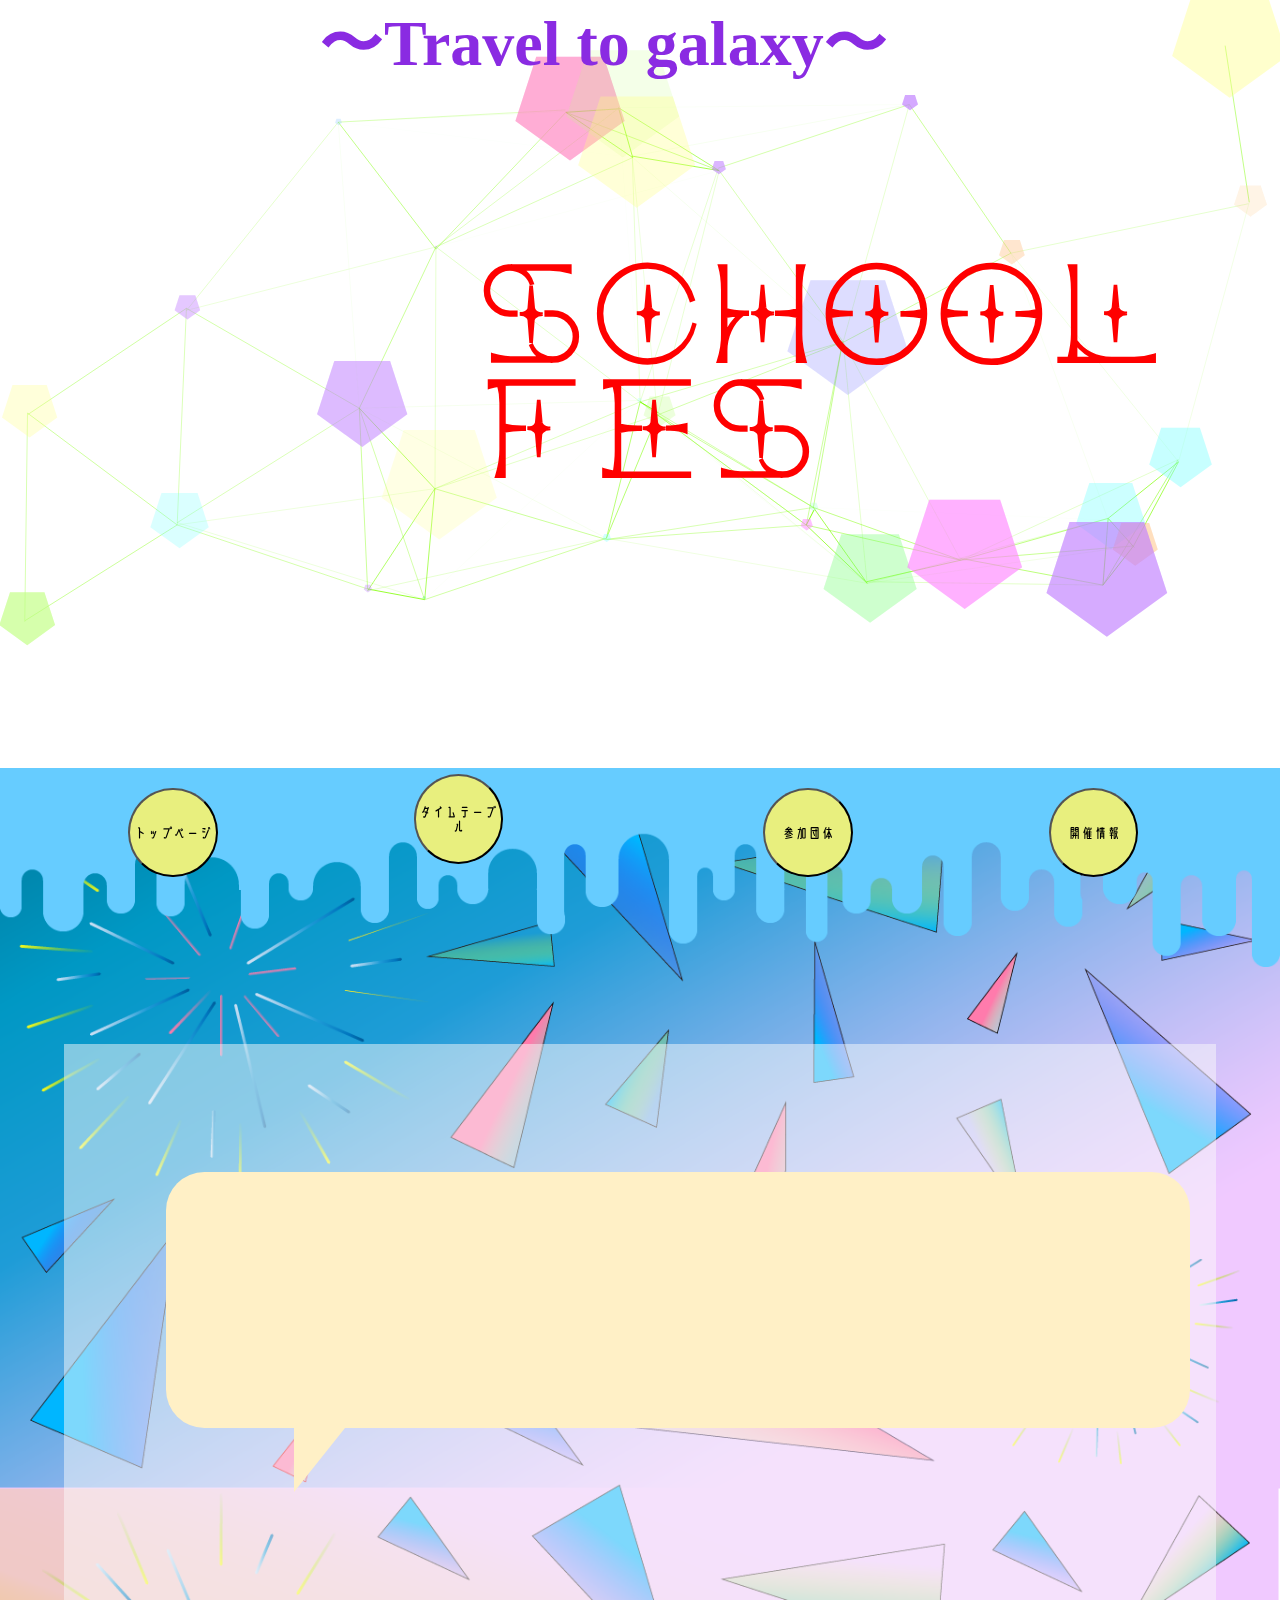
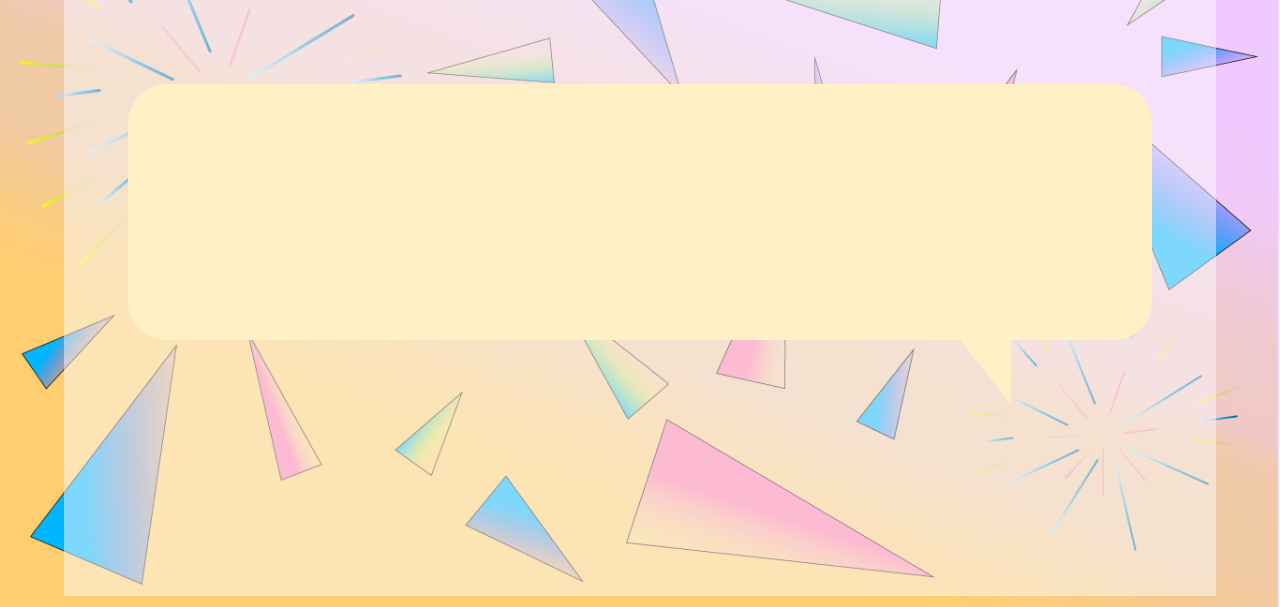
==== index.html @ d556abed "階層構造の変更" ====
<!DOCTYPE html>
<html lang="ja">
<head>
    <meta charset="UTF-8">
    <title>文化祭ホームページ</title>
    <link rel="stylesheet" type="text/css" href="/css/main.css">

<script src="https://code.jquery.com/jquery-1.12.4.min.js" type="text/javascript"></script>
<script type="text/javascript" src="./snowfall.min.js"></script>
<script type="text/javascript">
    $(document).snowfall();
</script>
</head>
<body>
   
<!--    <div id="particles-js"></div>-->
     <script src="/js/particles.js"></script>
<!--    <div class = "top-top">-->
      <section id="square">
    <h1>〜Travel to galaxy〜</h1>
    <h2>School Fes</h2>
  <p id="slideshow1">
   <img src="/SlideShow/IMG_6885.jpeg" alt="画像1" class="active">
   <img src="/SlideShow/IMG_6886.jpeg" alt="画像2">
   <img src="/SlideShow/IMG_6890.jpeg" alt="画像3">
</p>
   <p id="slideshow2">
   <img src="/SlideShow/IMG_6885.jpeg" alt="画像1" class="active">
   <img src="/SlideShow/IMG_6886.jpeg" alt="画像2">
   <img src="/SlideShow/IMG_6890.jpeg" alt="画像3">
</p>
</section>
    
<!--    </div>-->
   <div class = "main">
    <div class= "header">
    <a href = "/index.html"><button type="button" class="top-page">
        トップページ
    </button></a>
    
    <a href="html/time_table.html"><button type="button" class="timetable">
        タイムテーブル
    </button></a>
    
     <a href = "html/sanka_dantai.html"><button type="button" class="sannkadanntai">
        参加団体
    </button></a>
    
    <a href = "html/kaisai_jouhou.html"><button type="button" class="kaisaijouhou">
        開催情報
        </button></a>
   </div>
   <div class = "back">
   <div class = "fukidashi1">
   </div>
   <div class = "fukidashi2">
   </div>
   </div>
   </div>
   
   


<script type="text/javascript">  
   function slideSwitch1() {
   var $active = $('#slideshow1 img.active');

   if ( $active.length == 0 ) $active = $('#slideshow1 img:last');

   var $next =  $active.next().length ? $active.next()
      : $('#slideshow1 img:first');

   $active.addClass('last-active');

   $next.css({opacity: 0.0})
      .addClass('active')
      .animate({opacity: 1.0}, 1000, function() {
           $active.removeClass('active last-active');
      });
}
 
    function slideSwitch2() {
   var $active = $('#slideshow2 img.active');

   if ( $active.length == 0 ) $active = $('#slideshow2 img:last');

   var $next =  $active.next().length ? $active.next()
      : $('#slideshow2 img:first');

   $active.addClass('last-active');

   $next.css({opacity: 0.0})
      .addClass('active')
      .animate({opacity: 1.0}, 1000, function() {
           $active.removeClass('active last-active');
      });
}
$(function() {
   setInterval( "slideSwitch1()", 3000 );
});
    
$(function() {
   setInterval( "slideSwitch2()", 3000 );
});



    
    particlesJS("square",
  {
    "particles": {
      //シェイプ数
      "number": {
        //要素内に表示するシェイプの数
        "value": 30,
        "density": {
          //シェイプ表示間隔設定
          "enable": true,
          //シェイプ表示間隔指定
          "value_area": 1000
        }
      },
      //シェイプ色
      "color": {
        "value": ["#ff7fbf", "#ff7fff", "#bf7fff", "#ff7f7f", "#7f7fff", "#7fbfff", "#7fffff", "#7fffbf", "#7fff7f", "#bfff7f", "#ffff7f", "#ffbf7f"]
      },

      //シェイプの設定
      "shape": {
        //シェイプ形
        "type": "polygon", //circle, edge, triangle, polygon, star, image 複数指定["circle", "triangle", "image"]

        //シェイプボーダー設定
        "stroke": {
          //ボーダー幅
          "width": 0,
          //ボーダー色
          "color": "#0000FF"
        },
        
        //シェイプの形でpolygonを指定した場合
        "polygon": {
          //ポリゴン角数指定
          "nb_sides": 5
        },

        //シェイプの形でimageを指定した場合
        "image": {
          //画像パス
          "src": "img/github.svg",
          //画像幅
          "width": 100,
          //画像高
          "height": 100
        }
      },

      //シェイプ透過率指定
      "opacity": {
        //透過率指定
        "value": 0.5,
        //ランダム設定
        "random": true, //true:有効, false:無効

        //透過アニメーション設定
        "anim": {
          //アニメーション設定
          "enable": true, //true:有効, false:無効
          //アニメーション速度
          "speed": 1,
          //アニメーション最小透過率
          "opacity_min": 0.1,
          //アニメーション同期
          "sync": false //true:有効, false:無効
        }
      },

      //シェイプサイズ
      "size": {
        //シェイプサイズ指定
        "value": 50,
        //ランダムサイズ
        "random": true, //true:有効, false:無効
        //サイズアニメーション設定
        "anim": {
          //アニメーション設定
          "enable": true, //true:有効, false:無効
          //アニメーション速度
          "speed": 10,
          //アニメーション最小サイズ,
          "size_min": 1,
          //アニメーション同期設定
          "sync": false //true:有効, false:無効
        }
      },

      //シェイプを線で繋ぐか
      "line_linked": {
        //線の設定
        "enable": true, //true:有効, false:無効
        //線の間隔
        "distance": 300,
        //線の色
        "color": "#7FFF00",
        //線の透過率
        "opacity": 1,
        //線の幅
        "width": 1
      },
      
      //シェイプの動きの設定
      "move": {
        //動きを制御するか
        "enable": true, //true:有効, false:無効
        //動く速度
        "speed": 3.5,
        //動く方向
        "direction": "top", //none, top, top-right, right, bottom-right, bottom, bottom-left, left, top-left
        //ランダム設定
        "random": false, //true:有効, false:無効
        //静止状態にする
        "straight": false, //true:有効, false:無効
        //シェイプの動き
        "out_mode": "bounce", //ボックス内で動かす bounce ボックス外に逃がす out
        "attract": {
          "enable": true,
          "rotateX": 1000,
          "rotateY": 1000
        }
      }
    },
  
    "interactivity": {
      "detect_on": "canvas",

      //マウスイベント設定
      "events": {
        //マウスオーバー時の処理
        "onhover": {
          "enable": true, //true:有効, false:無効
          "mode": "bubble" //grad:付近のシェイプと線を繋ぐ, bubble:拡大, repulse:拒絶
        },

        //クリック時の処理処理
        "onclick": {
          //クリック時の処理
          "enable": true, //true:有効, false:無効
          //クリック時の処理
          "mode": "push" //push:追加, remove:削除, bubble:拡大, repulse:拒絶
        },
        "resize": true
      },
      
      //以下でマウスイベント発生時の詳細値を設定
      "modes": {
        "grab": {
          "distance": 300,
          "line_linked": {
            "opacity": 1
          }
        },
        "bubble": {
          "distance": 100,
          "size": 7.5,
          "duration": 2,
          "opacity": 8,
          "speed": 3
        },
        "repulse": {
          "distance": 1
        },
        "push": {
          "particles_nb": 4
        },
        "remove": {
          "particles_nb": 2
        }
      }
    },
    //Retina Display対応
    "retina_detect": true, //true:有効, false:無効
  }
);
</script>
</body>
</html>
---- css/main.css ----
*{
    margin: 0;
    padding: 0;
}

body{
    width: 100%;
    height: 100%;
    margin: 0;
}

@font-face {
font-family: 'suushiki.wolf';
  src: url('/fonts/Planetarium 3.otf');
}
@font-face {
font-family: 'rondeB';
  src: url('/fonts/Ronde-B_square.otf');
}
/*
.top-top{
    background-image: url(/1x/cool-background.png);
    width: 100%;
    height: auto;
    background-size: 100%;
    background-repeat: no-repeat;
    position: relative;
    display: block;
    content: "";
    padding-top: 50%;
    position: relative;
    overflow: scroll;
}
*/

/*
#particles-js{
    position: fixed;
  width: 100%;
  height: 100%;
  z-index: -1;
}
*/
/*
.top-top::before {
	display:block;
	content:"";
	padding-top:  50%; 
}
*/

#square{
    height: 60vw;
    position: relative;
}

h1 {
    font-size: 5vw;
    font-family: fantasy;
    color: blueviolet;
    position: relative;
    left: 25%;
    position: absolute;
    top: 0px;
}

h2{
    font-size: 9vw;
    font-family: cursive;
    color: red;
    position: relative;
    left: 37vw;
    position: absolute;
    top: 20vw;
    font-family: "suushiki.wolf";
}

#slideshow1 {
   position: absolute;
   width:  267px; /* 画像の横幅に合わせて記述 */
   height: 179px;/* 画像の高さに合わせて記述 */
   top: 60%;
   left: 5%;
   
}
#slideshow1 img {
   position: absolute;
   top: 0;
   left:0;
   z-index: 8;
   opacity: 0.0;
   display: inline-block;
   border-radius: 50%;
   width: 18vw;
   height: 18vw;
}
#slideshow1 img.active {
   z-index: 10;
   opacity: 1.0;
}
#slideshow1 img.last-active {
   z-index: 9;
   border-radius: 50%;
}
   
#slideshow2 {
   position: absolute;
   width:  267px; /* 画像の横幅に合わせて記述 */
   height: 179px;/* 画像の高さに合わせて記述 */
   top: 3%;
   left: 80%;
   
}
#slideshow2 img {
   position: absolute;
   top: 0;
   left:0;
   z-index: 8;
   opacity: 0.0;
   display: inline-block;
   border-radius: 50%;
   width: 18vw;
   height: 18vw;
}
#slideshow2 img.active {
   z-index: 10;
   opacity: 1.0;
}
#slideshow2 img.last-active {
   z-index: 9;
   border-radius: 50%;
}


.main{
/*    padding-bottom: 100%;*/
    background-image: url(/1x/background.png);
    width: 100%;
    height: 112.44vw;
    background-size: 100%;
    background-repeat: no-repeat;
    position: relative;
    margin-bottom: 0px;
/*    overflow: scroll;*/
}

.header{
    padding-bottom: 14%;
    background-image: url(/1x/headernew.png);
    position: sticky;
    top: 0px;
    background-size: 100%;
    background-repeat: no-repeat;
    z-index: 100;
}

button.top-page{
    position: relative;
    width: 7vw;
    top: 1vw;
    left: 10vw;
    height: 7vw;
    z-index: 150;
    background-color: #e8ef7e;
    border-radius: 50%;
    -webkit-border-radius: 50%;
    -moz-border-radius: 50%;
    font-family: "rondeB";
}


button.timetable{
    position: relative;
    width: 7vw;
    top: 0.5vw;
    left: 25vw;
    height: 7vw;
    z-index: 150;
    background-color: #e8ef7e;
    border-radius: 50%;
    -webkit-border-radius: 50%;
    -moz-border-radius: 50%;
    font-family: "rondeB";
}

button.sannkadanntai{
    position: relative;
    width: 7vw;
    top: 1vw;
    left: 45vw;
    height: 7vw;
    z-index: 150;
    background-color: #e8ef7e;
    border-radius: 50%;
    -webkit-border-radius: 50%;
    -moz-border-radius: 50%;
    font-family: "rondeB";
}

button.kaisaijouhou{
    position: relative;
    width: 7vw;
    top: 1vw;
    left: 60vw;
    height: 7vw;
    z-index: 150;
    background-color: #e8ef7e;
    border-radius: 50%;
    -webkit-border-radius: 50%;
    -moz-border-radius: 50%;
    font-family: "rondeB";
}

.back{
    background-color: aliceblue;
    position: relative;
    width: 90vw;
    height: 90vw;
    left: 5vw;
    background: rgba(250,250,250,0.5);
    z-index: 90;
}

.fukidashi1{
    background-color: #fff0c6;
    position: relative;
    width: 80vw;
    height: 20vw;
    left: 8vw;
    top: 10vw;
    z-index: 80;
    border-radius: 3vw;
}

.fukidashi1::before{
    content: "";
    position: absolute;
    display: block;
    width: 0;
    height: 0;
    left: 10vw;
    bottom: -5vw;
    border-top: 5vw solid #fff0c6;
    border-right: 4vw solid transparent;
    border-left: 0vw solid transparent;
}

.fukidashi2{
    background-color: #fff0c6;
    position: relative;
    width: 80vw;
    height: 20vw;
    left: 5vw;
    top: 30vw;
    z-index: 80;
    border-radius: 3vw;
}

.fukidashi2::before{
    content: "";
    position: absolute;
    display: block;
    width: 0;
    height: 0;
    left: 65vw;
    bottom: -5vw;
    border-top: 5vw solid #fff0c6;
    border-right: 0vw solid transparent;
    border-left: 4vw solid transparent;
}
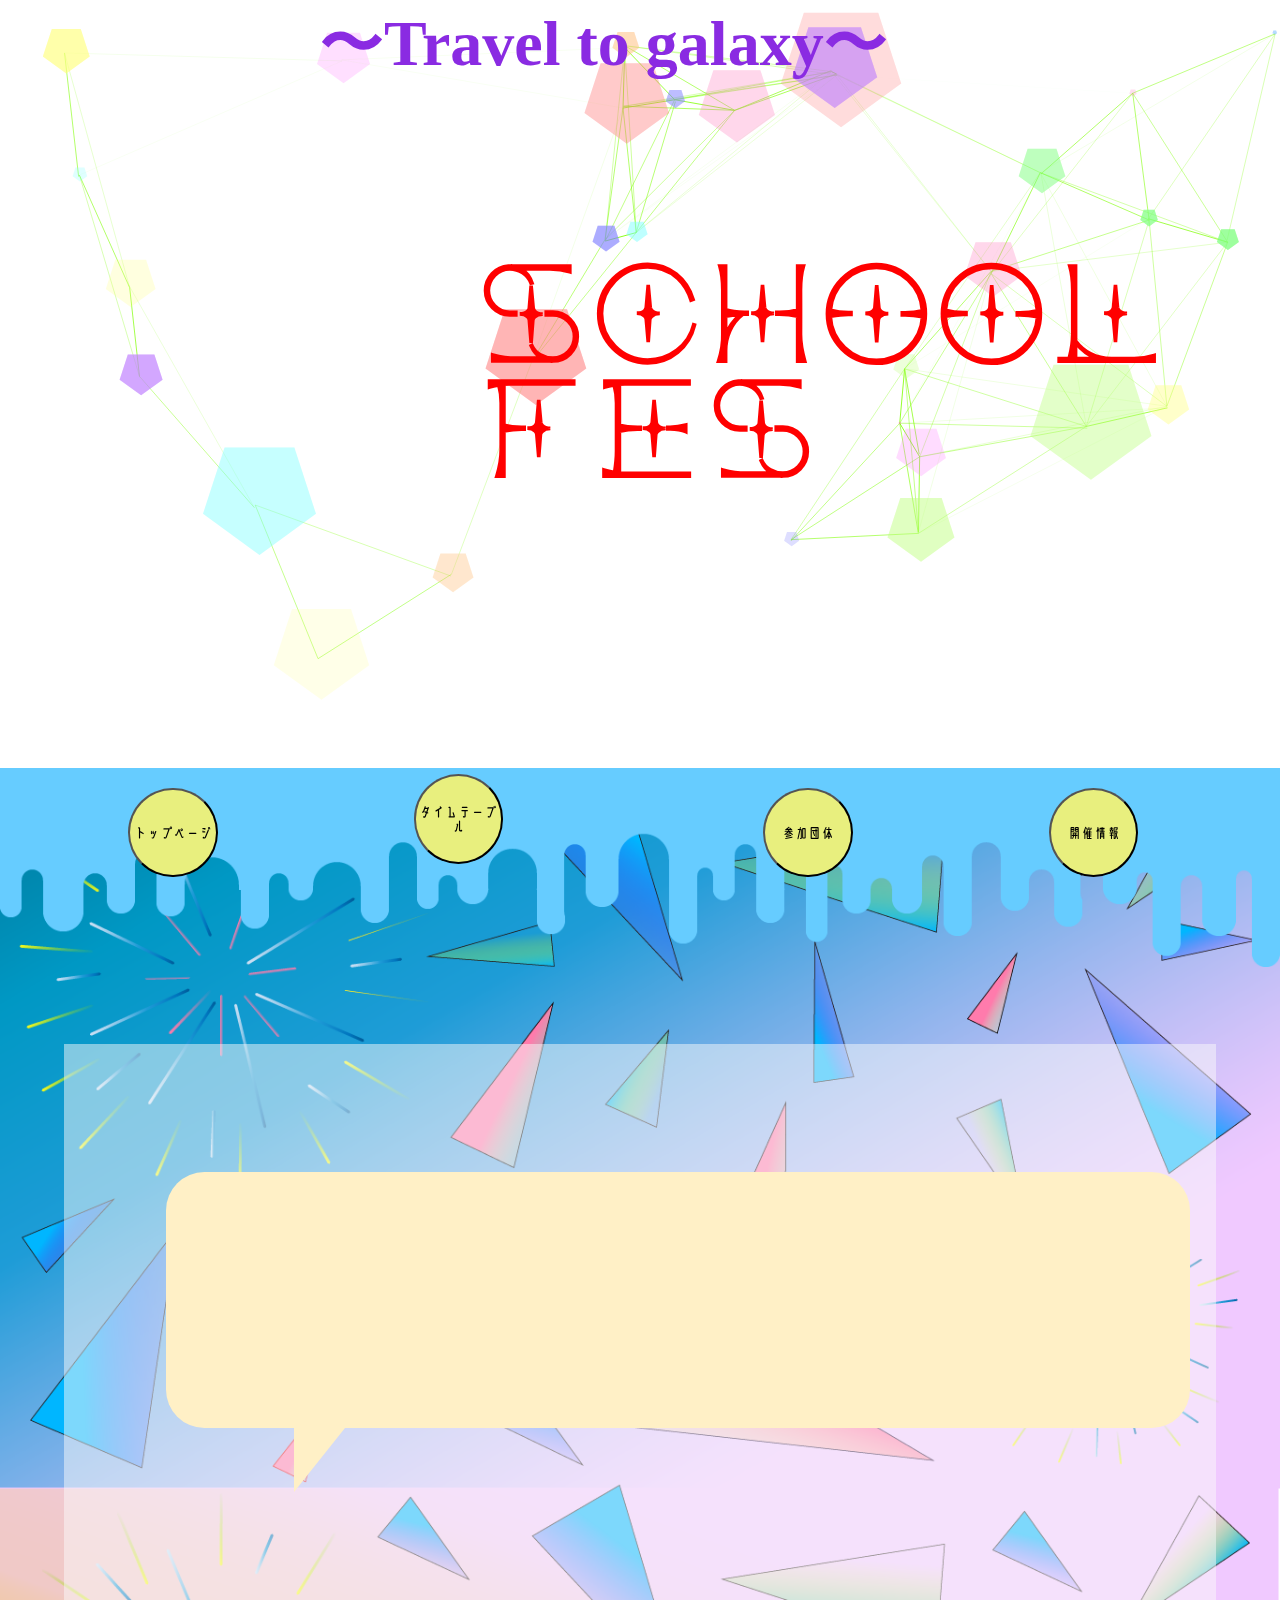
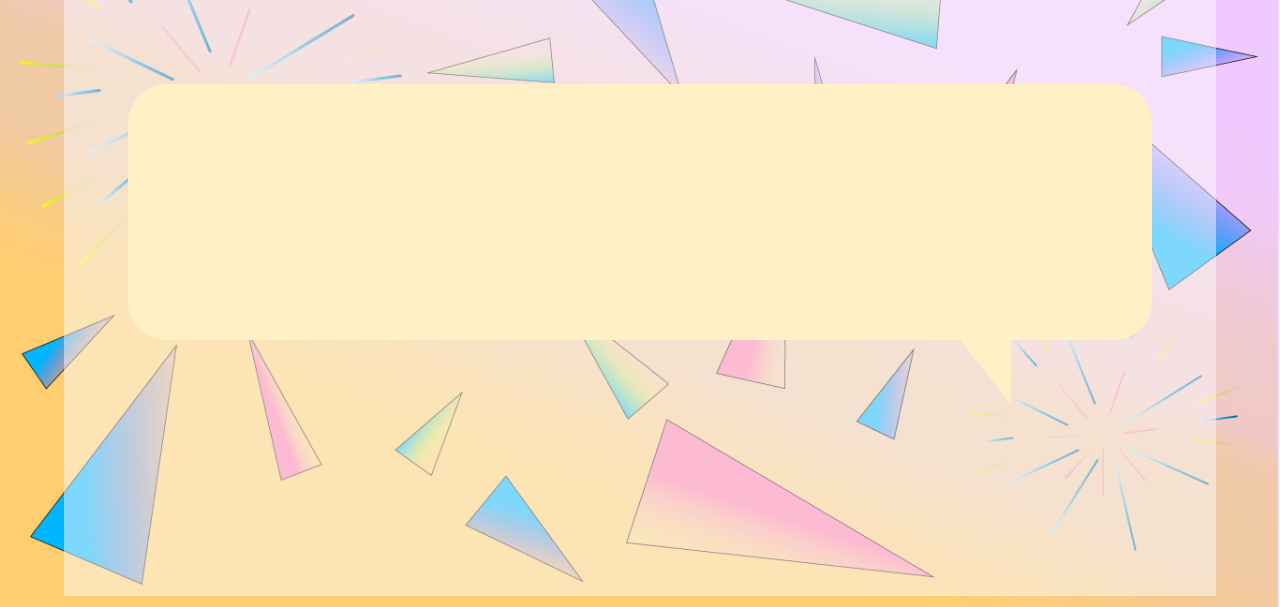
==== commit ce2ccaf7: "エラーの解消" ====
--- a/index.html
+++ b/index.html
@@ -103,8 +103,6 @@
    setInterval( "slideSwitch2()", 3000 );
 });
 
-
-
     
     particlesJS("square",
   {
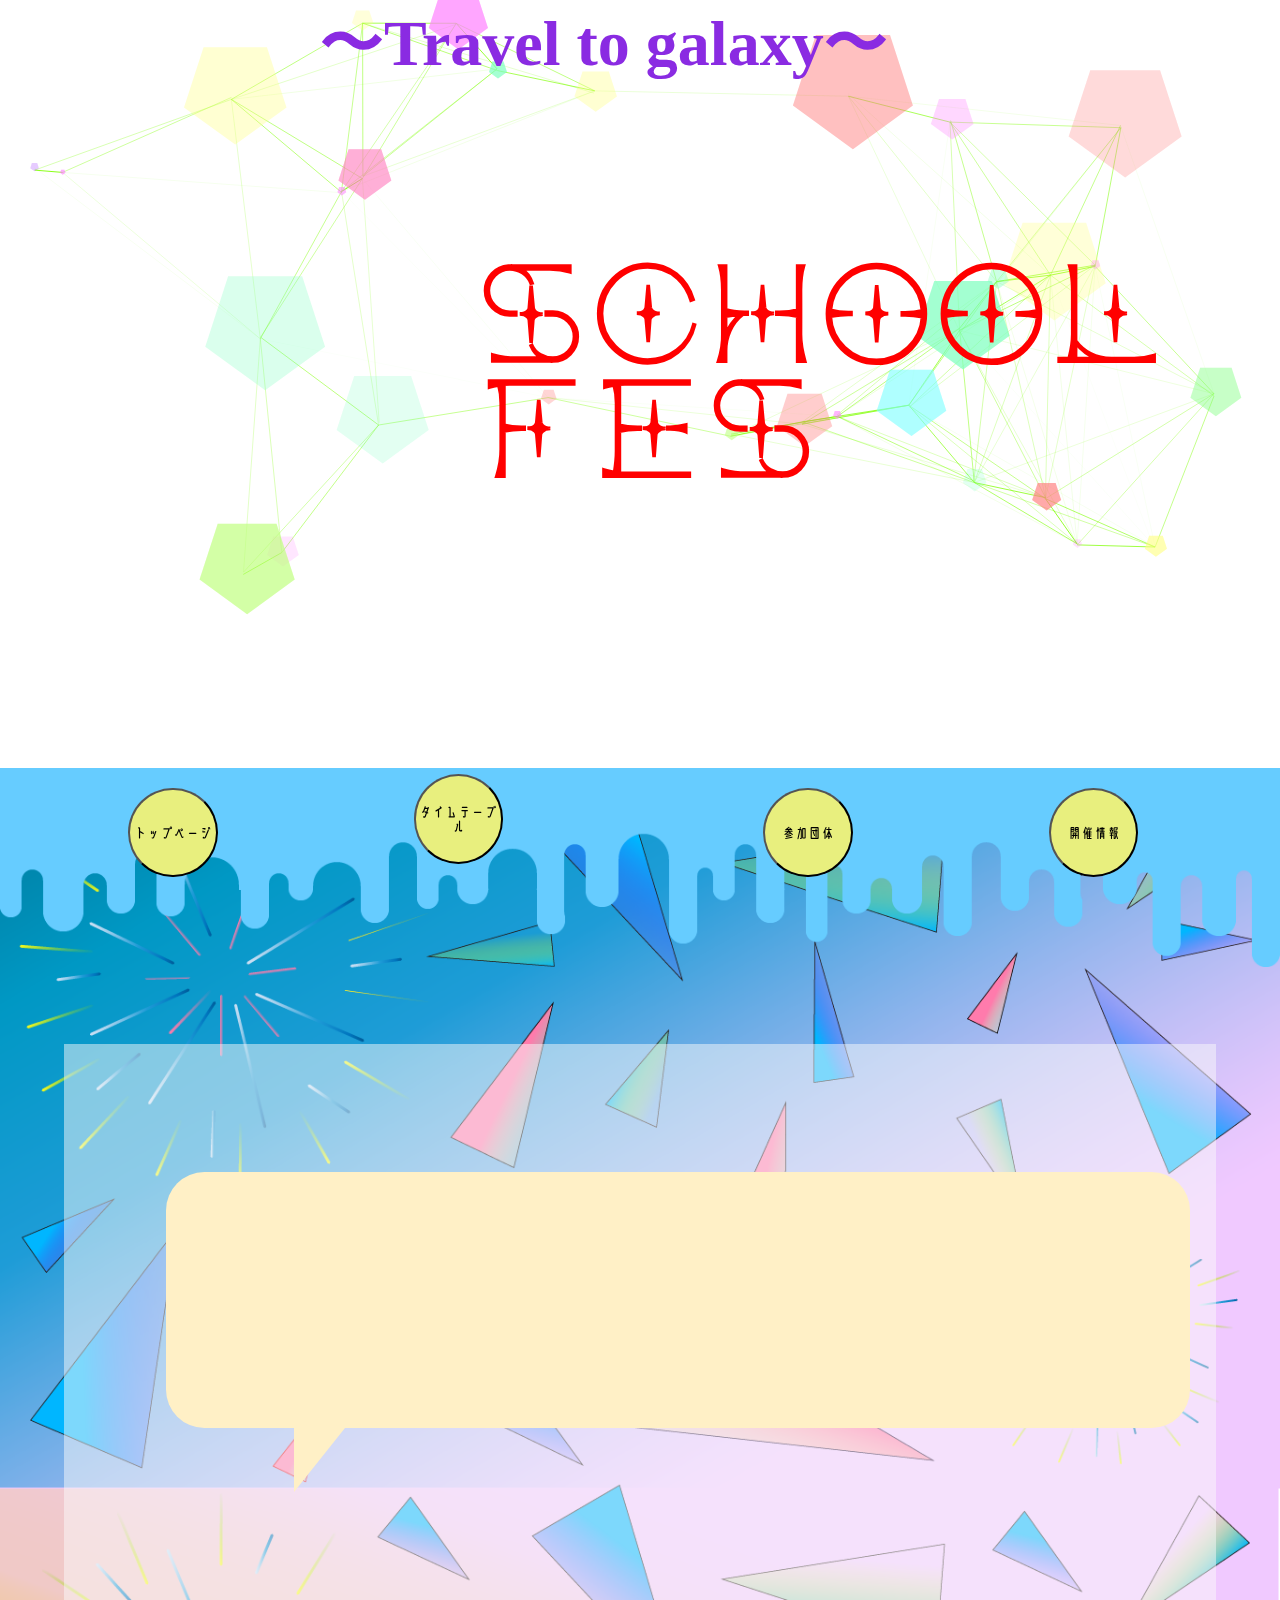
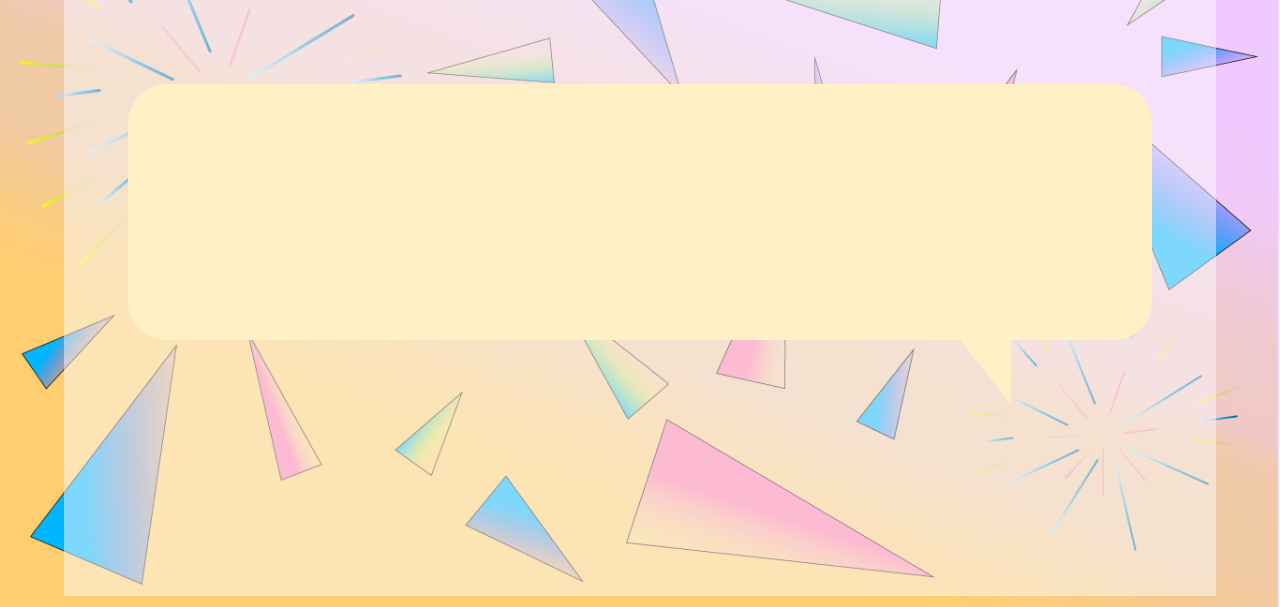
==== commit 9d7dcdd0: "階層構造の変更" ====
--- a/index.html
+++ b/index.html
@@ -3,7 +3,7 @@
 <head>
     <meta charset="UTF-8">
     <title>文化祭ホームページ</title>
-    <link rel="stylesheet" type="text/css" href="/css/main.css">
+    <link rel="stylesheet" type="text/css" href="css/main.css">
 
 <script src="https://code.jquery.com/jquery-1.12.4.min.js" type="text/javascript"></script>
 <script type="text/javascript" src="./snowfall.min.js"></script>
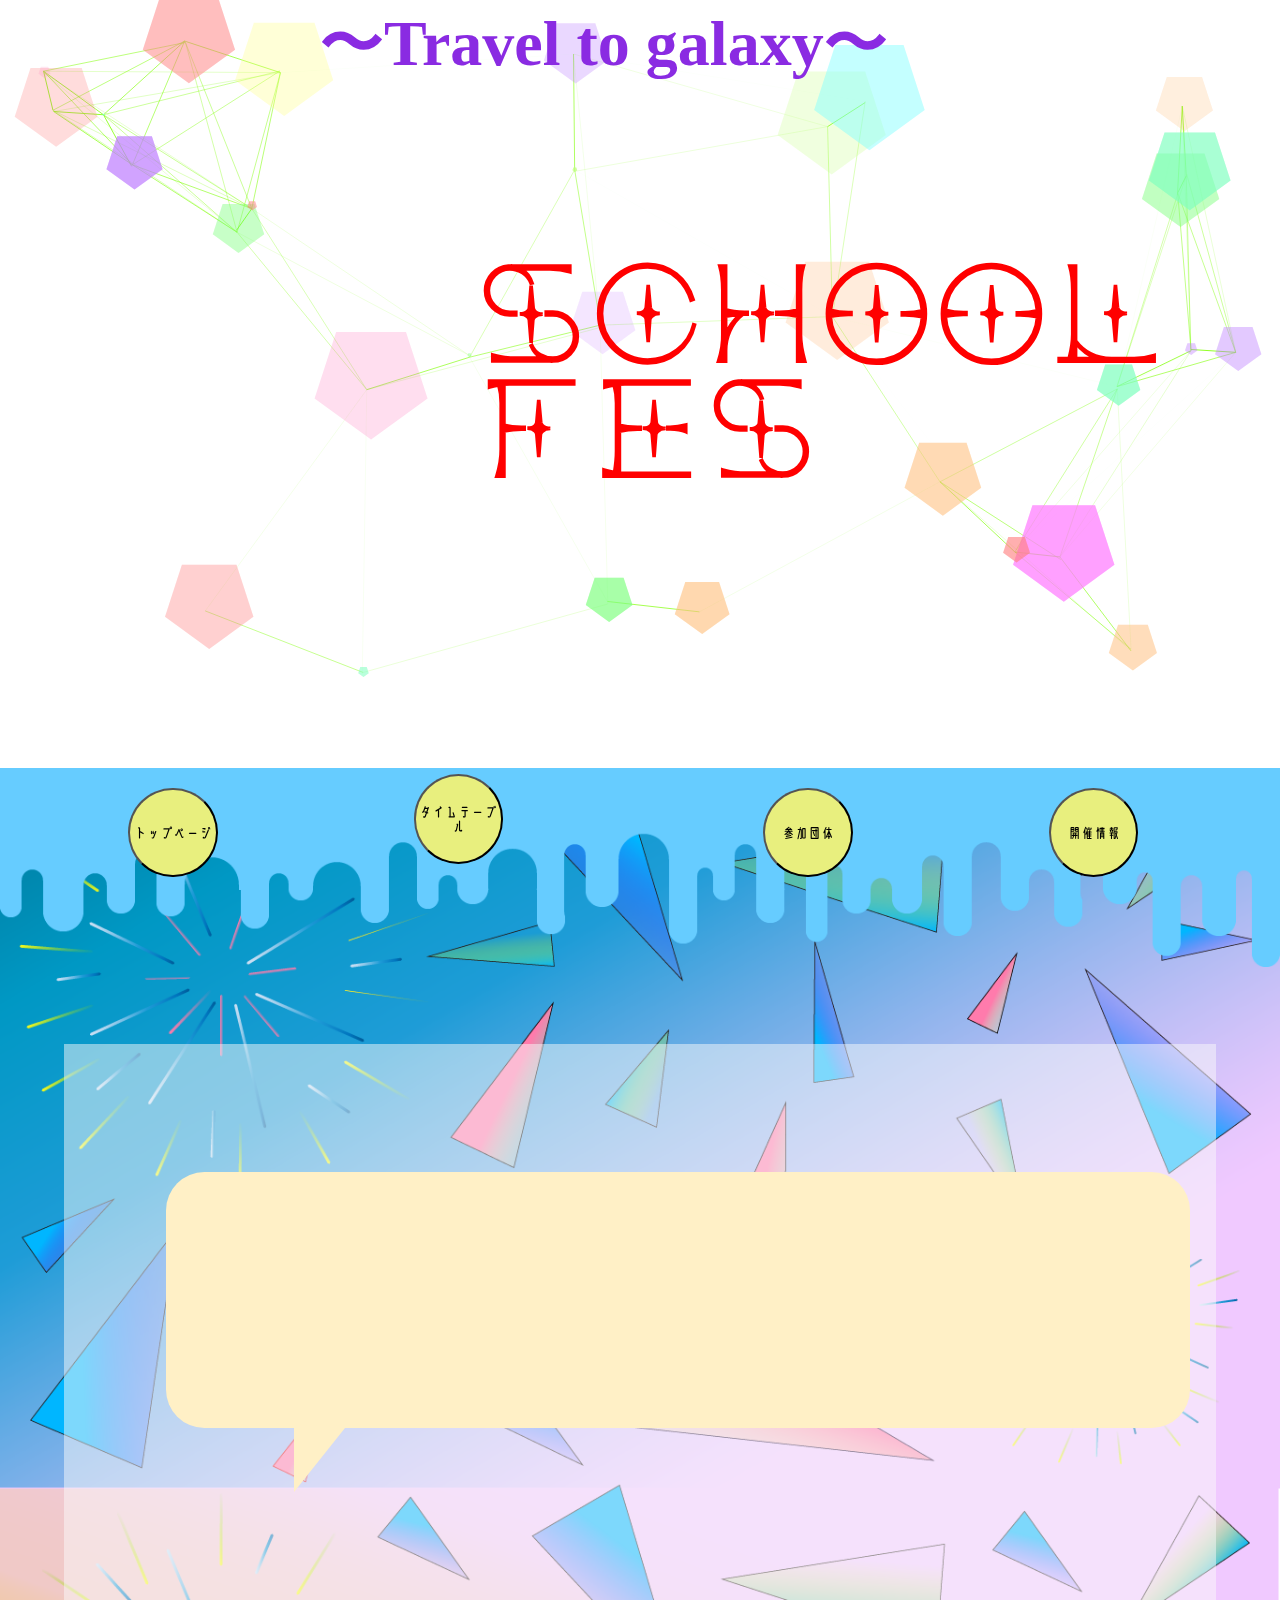
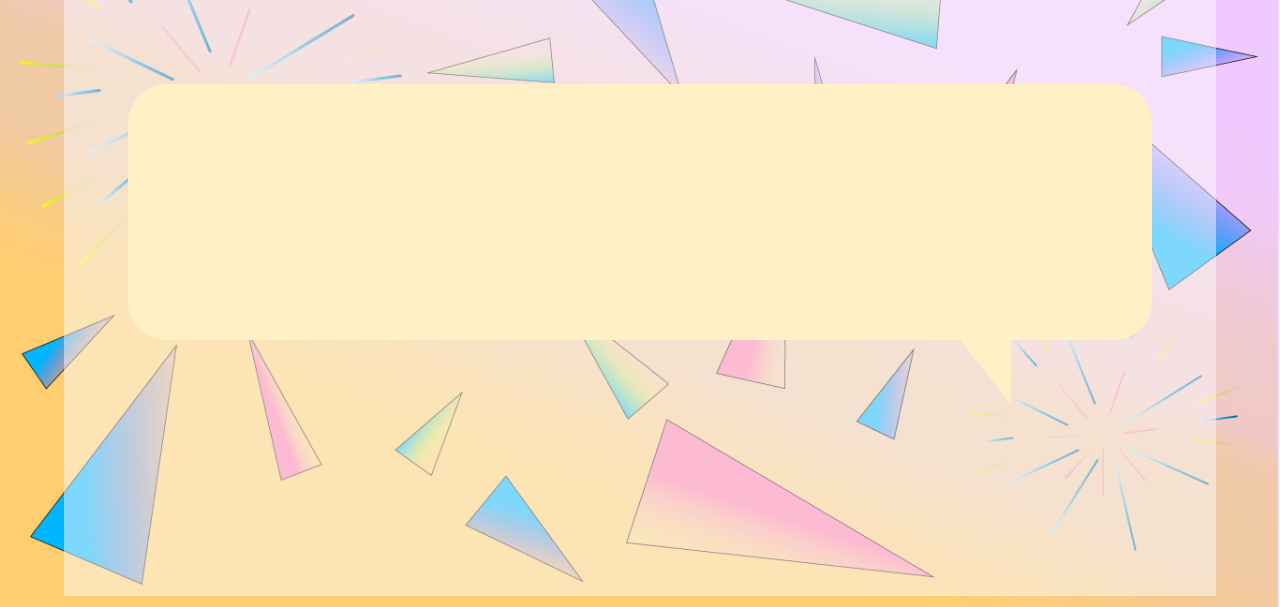
==== commit 9c926925: "階層構造の変更" ====
--- a/index.html
+++ b/index.html
@@ -6,7 +6,7 @@
     <link rel="stylesheet" type="text/css" href="css/main.css">
 
 <script src="https://code.jquery.com/jquery-1.12.4.min.js" type="text/javascript"></script>
-<script type="text/javascript" src="./snowfall.min.js"></script>
+<script type="text/javascript" src="snowfall.min.js"></script>
 <script type="text/javascript">
     $(document).snowfall();
 </script>
--- a/css/main.css
+++ b/css/main.css
@@ -17,37 +17,7 @@
 font-family: 'rondeB';
   src: url('/fonts/Ronde-B_square.otf');
 }
-/*
-.top-top{
-    background-image: url(/1x/cool-background.png);
-    width: 100%;
-    height: auto;
-    background-size: 100%;
-    background-repeat: no-repeat;
-    position: relative;
-    display: block;
-    content: "";
-    padding-top: 50%;
-    position: relative;
-    overflow: scroll;
-}
-*/
-
-/*
-#particles-js{
-    position: fixed;
-  width: 100%;
-  height: 100%;
-  z-index: -1;
-}
-*/
-/*
-.top-top::before {
-	display:block;
-	content:"";
-	padding-top:  50%; 
-}
-*/
+
 
 #square{
     height: 60vw;
@@ -134,7 +104,7 @@
 
 .main{
 /*    padding-bottom: 100%;*/
-    background-image: url(/1x/background.png);
+    background-image: url(../1x/background.png);
     width: 100%;
     height: 112.44vw;
     background-size: 100%;
@@ -146,7 +116,7 @@
 
 .header{
     padding-bottom: 14%;
-    background-image: url(/1x/headernew.png);
+    background-image: url(../1x/headernew.png);
     position: sticky;
     top: 0px;
     background-size: 100%;
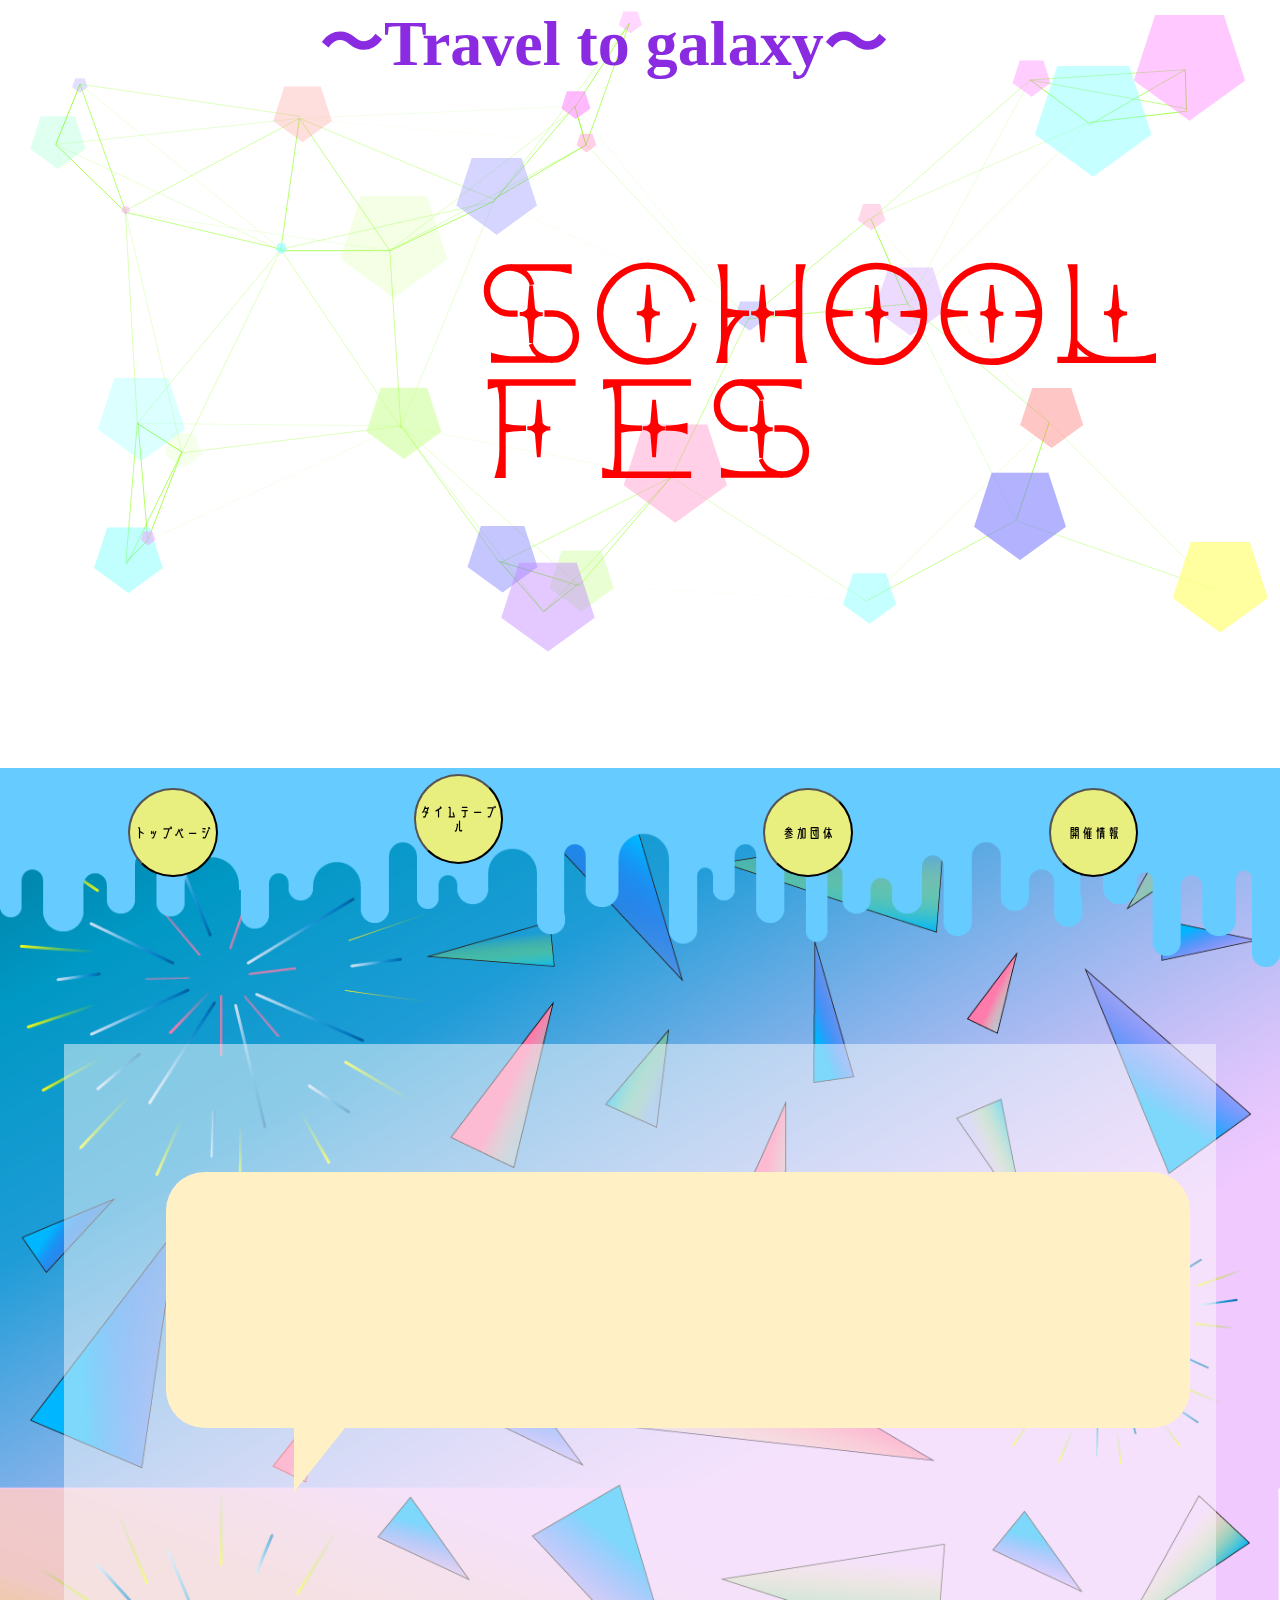
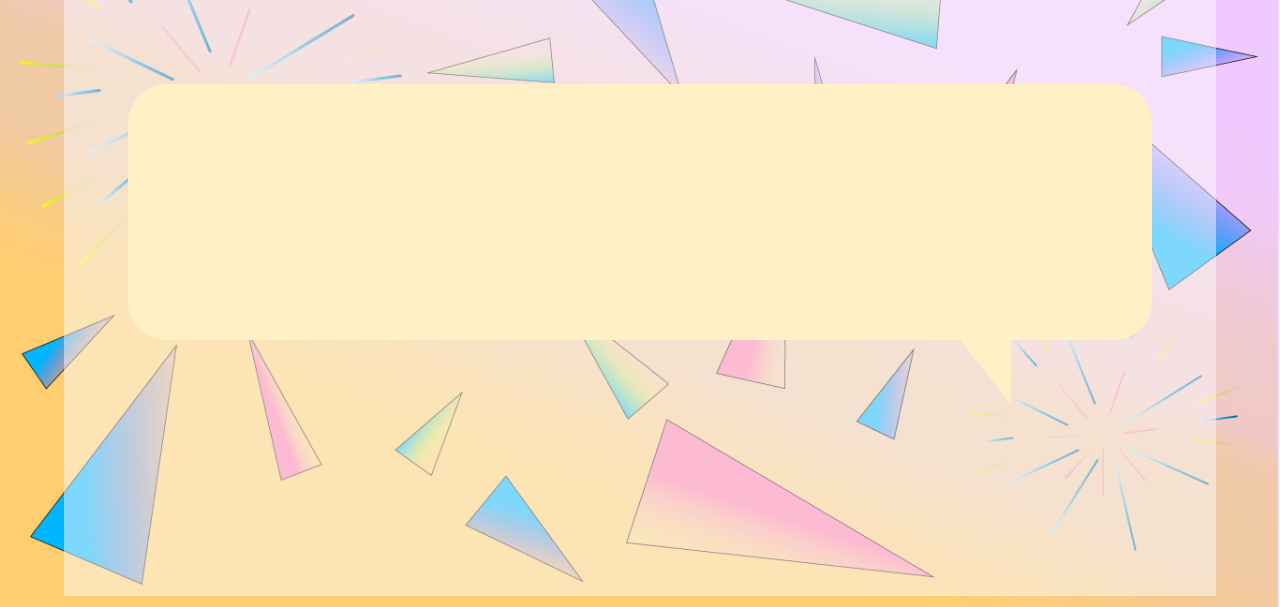
==== commit 044a20fa: "階層構造の変更" ====
--- a/index.html
+++ b/index.html
@@ -6,7 +6,7 @@
     <link rel="stylesheet" type="text/css" href="css/main.css">
 
 <script src="https://code.jquery.com/jquery-1.12.4.min.js" type="text/javascript"></script>
-<script type="text/javascript" src="snowfall.min.js"></script>
+<script type="text/javascript" src="js/snowfall.min.js"></script>
 <script type="text/javascript">
     $(document).snowfall();
 </script>
@@ -20,14 +20,14 @@
     <h1>〜Travel to galaxy〜</h1>
     <h2>School Fes</h2>
   <p id="slideshow1">
-   <img src="/SlideShow/IMG_6885.jpeg" alt="画像1" class="active">
-   <img src="/SlideShow/IMG_6886.jpeg" alt="画像2">
-   <img src="/SlideShow/IMG_6890.jpeg" alt="画像3">
+   <img src="SlideShow/IMG_6885.jpeg" alt="画像1" class="active">
+   <img src="SlideShow/IMG_6886.jpeg" alt="画像2">
+   <img src="SlideShow/IMG_6890.jpeg" alt="画像3">
 </p>
    <p id="slideshow2">
-   <img src="/SlideShow/IMG_6885.jpeg" alt="画像1" class="active">
-   <img src="/SlideShow/IMG_6886.jpeg" alt="画像2">
-   <img src="/SlideShow/IMG_6890.jpeg" alt="画像3">
+   <img src="SlideShow/IMG_6885.jpeg" alt="画像1" class="active">
+   <img src="SlideShow/IMG_6886.jpeg" alt="画像2">
+   <img src="SlideShow/IMG_6890.jpeg" alt="画像3">
 </p>
 </section>
     
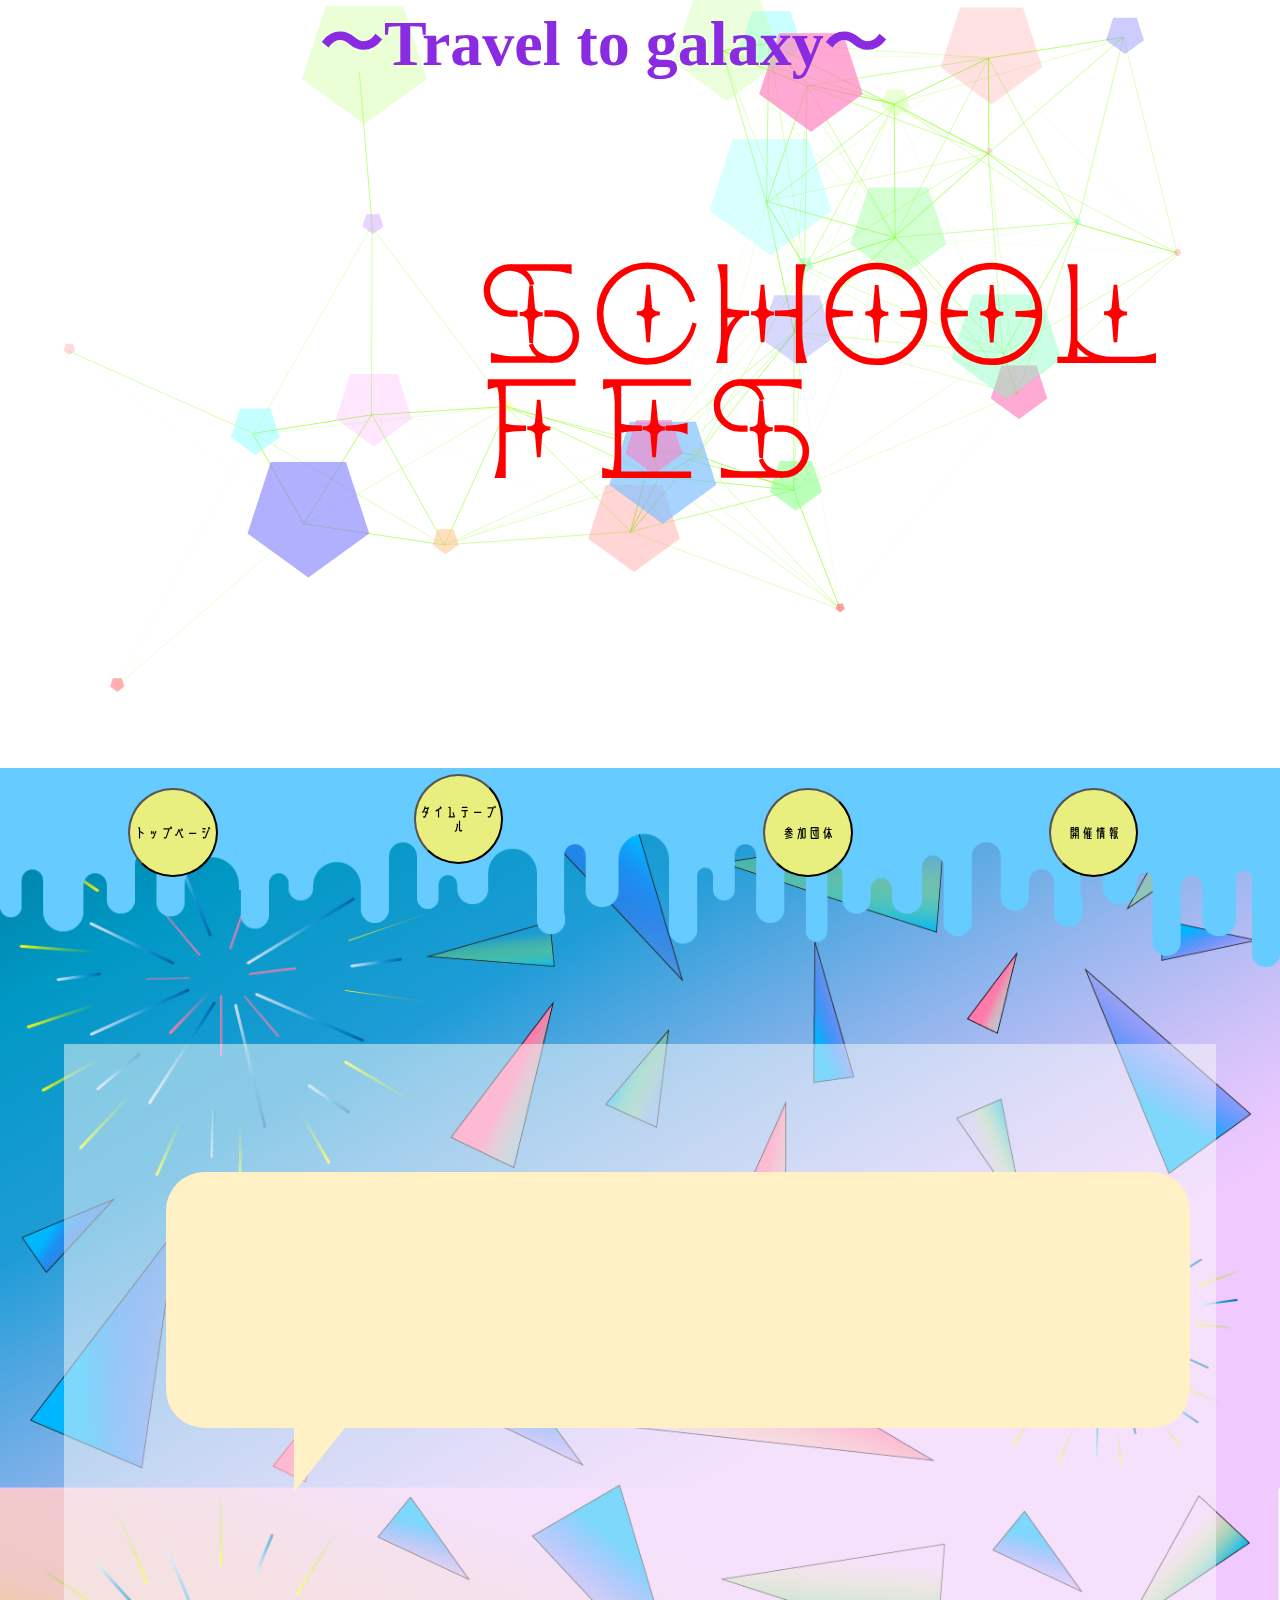
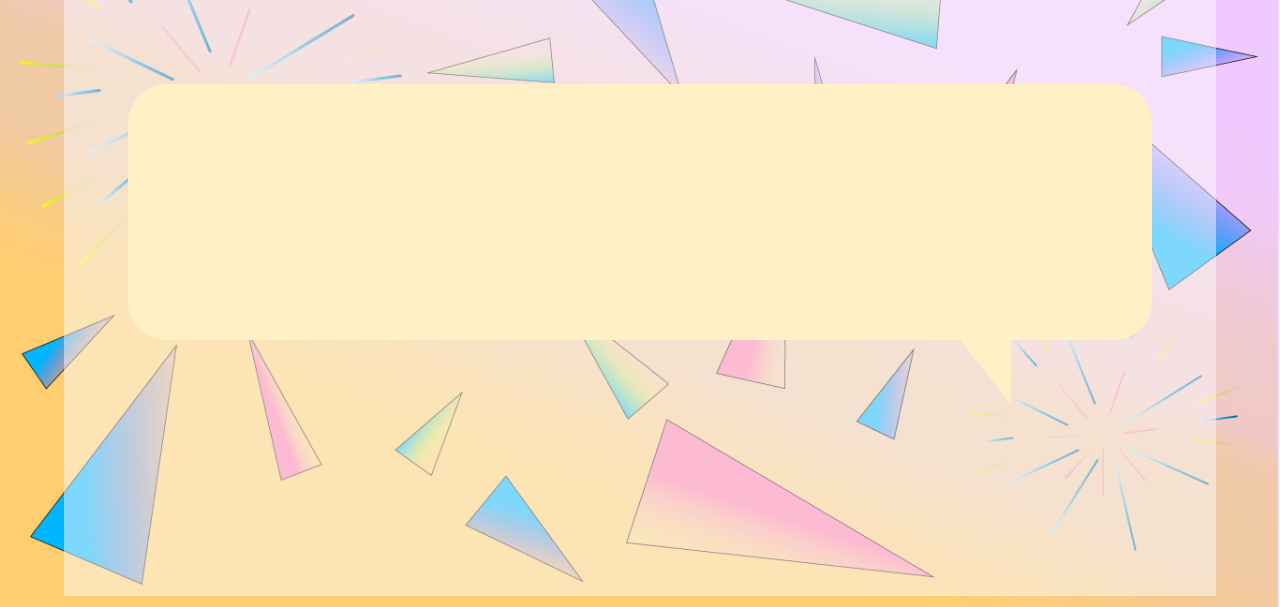
==== commit 3518da7e: "階層構造の変更" ====
--- a/index.html
+++ b/index.html
@@ -14,7 +14,7 @@
 <body>
    
 <!--    <div id="particles-js"></div>-->
-     <script src="/js/particles.js"></script>
+     <script src="js/particles.js"></script>
 <!--    <div class = "top-top">-->
       <section id="square">
     <h1>〜Travel to galaxy〜</h1>
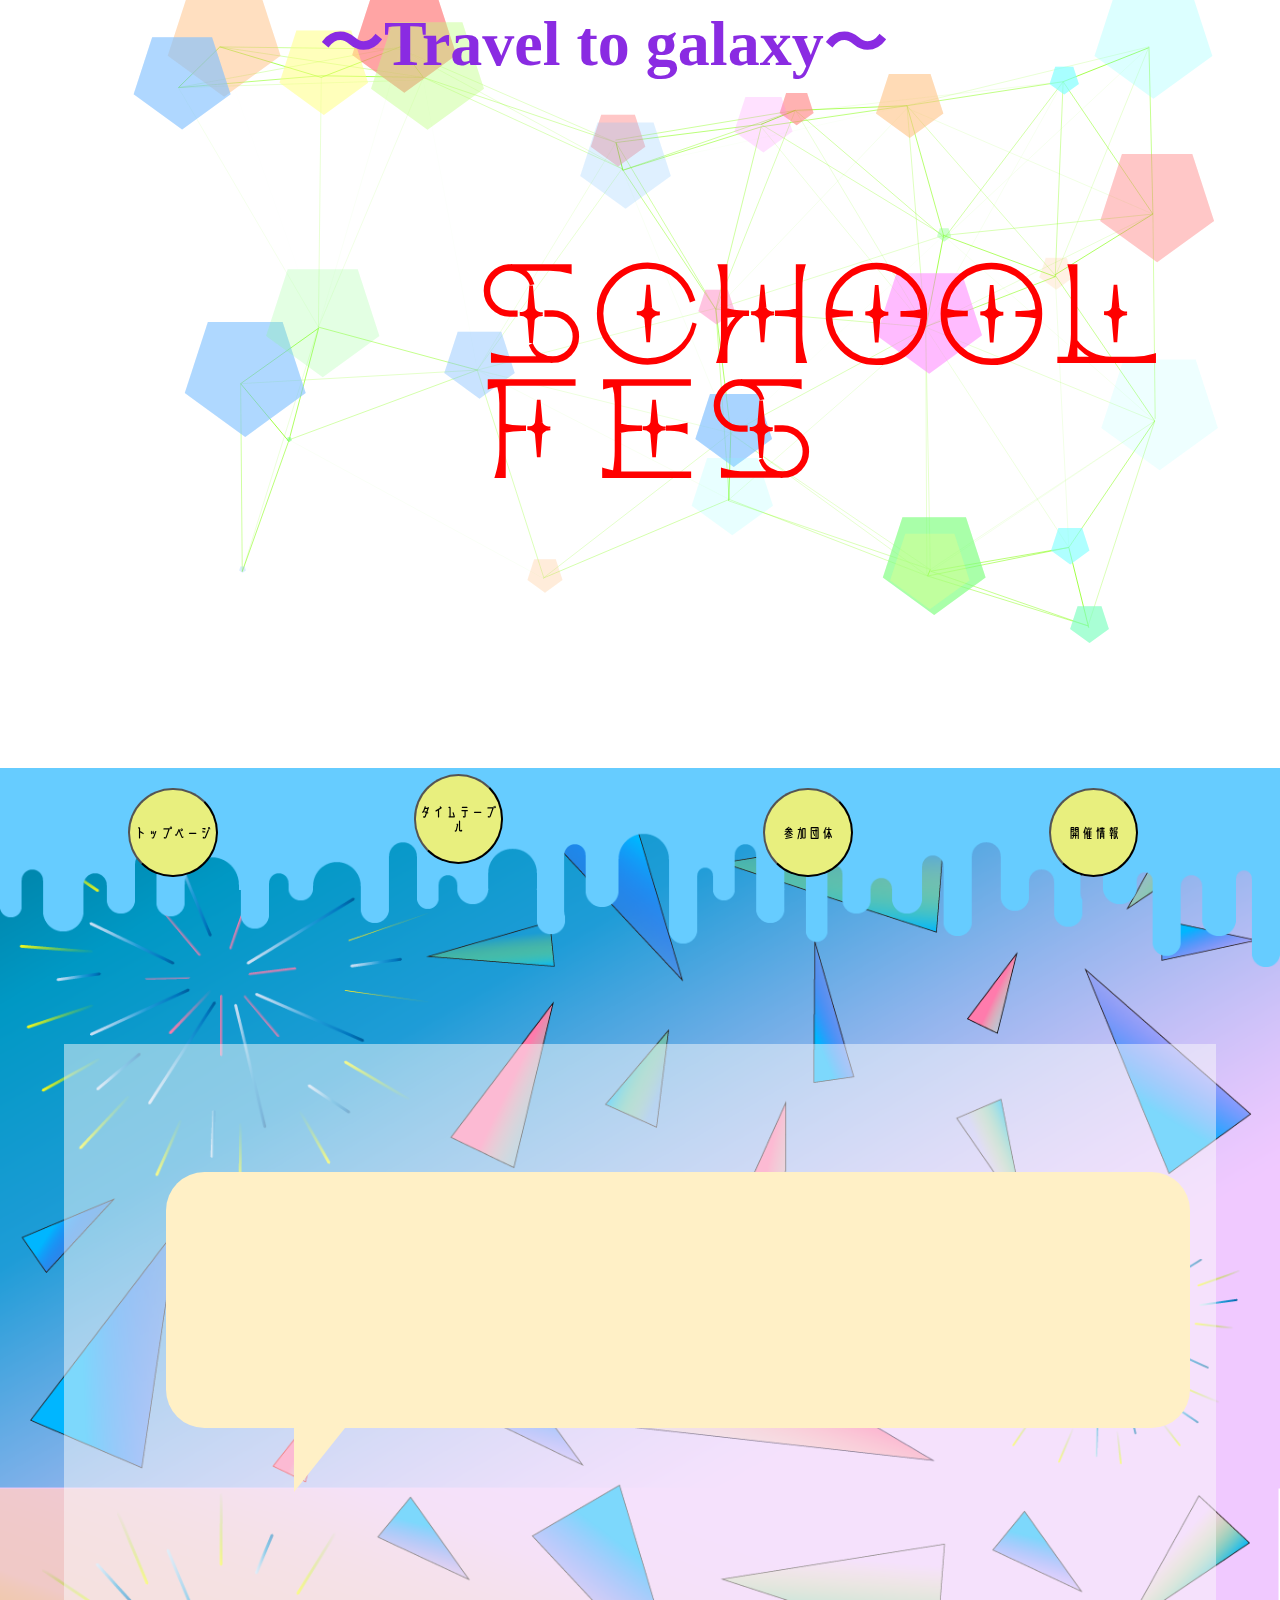
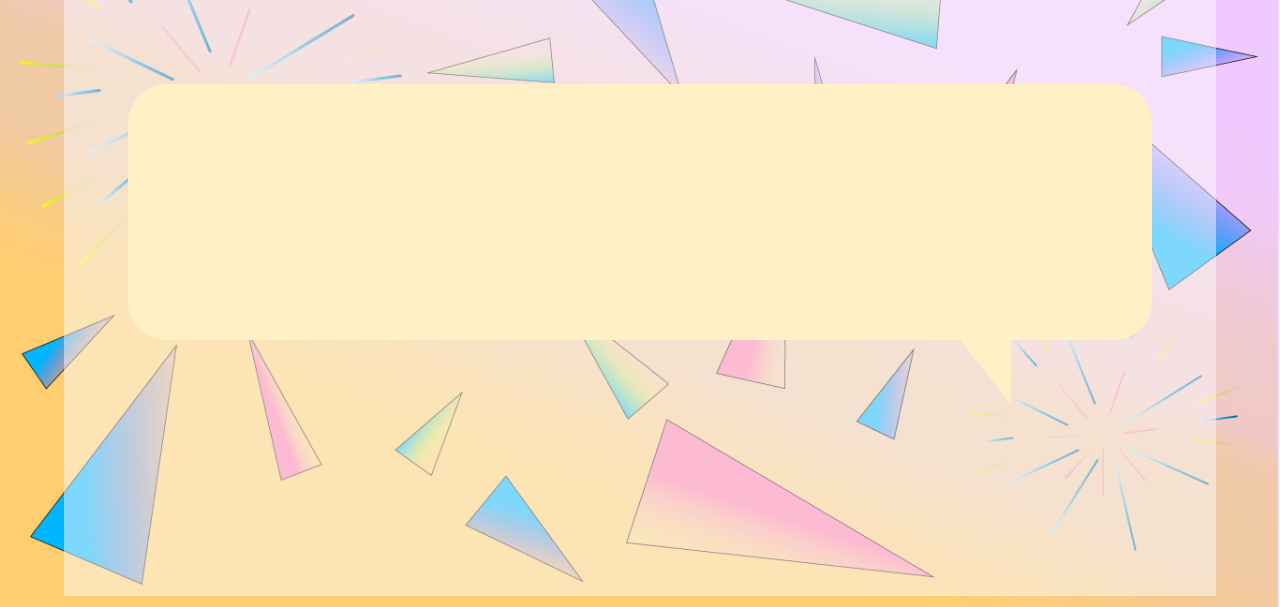
==== commit 9f9187d4: "階層構造の変更" ====
--- a/index.html
+++ b/index.html
@@ -34,7 +34,7 @@
 <!--    </div>-->
    <div class = "main">
     <div class= "header">
-    <a href = "/index.html"><button type="button" class="top-page">
+    <a href = "index.html"><button type="button" class="top-page">
         トップページ
     </button></a>
     
--- a/css/main.css
+++ b/css/main.css
@@ -11,11 +11,11 @@
 
 @font-face {
 font-family: 'suushiki.wolf';
-  src: url('/fonts/Planetarium 3.otf');
+  src: url('../fonts/Planetarium 3.otf');
 }
 @font-face {
 font-family: 'rondeB';
-  src: url('/fonts/Ronde-B_square.otf');
+  src: url('../fonts/Ronde-B_square.otf');
 }
 
 
